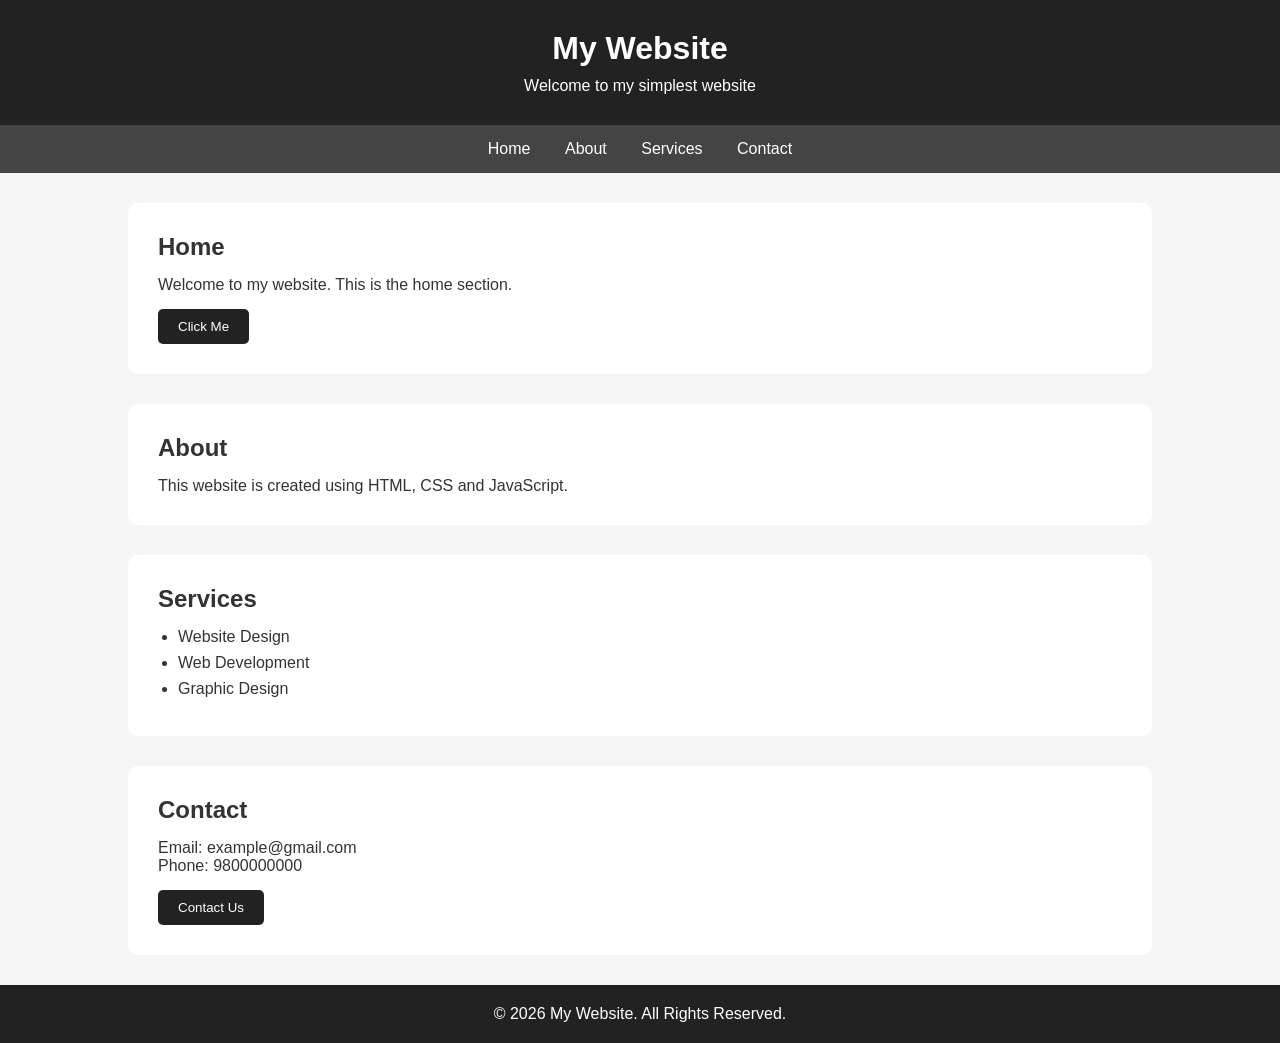
==== index.html @ 0f83b8d4 "YOYOY" ====
<!DOCTYPE html>
<html lang="en">
<head>
    <meta charset="UTF-8">
    <meta name="viewport" content="width=device-width, initial-scale=1.0">

    <title>My Website</title>

    <link rel="stylesheet" href="style.css">
</head>

<body>

    <!-- Header -->
    <header>
        <h1>My Website</h1>
        <p>Welcome to my simplest website</p>
    </header>

    <!-- Navigation -->
    <nav>
        <a href="#home">Home</a>
        <a href="#about">About</a>
        <a href="#services">Services</a>
        <a href="#contact">Contact</a>
    </nav>

    <!-- Home -->
    <section id="home">
        <h2>Home</h2>
        <p>
            Welcome to my website. This is the home section.
        </p>

        <button onclick="showMessage()">Click Me</button>
    </section>

    <!-- About -->
    <section id="about">
        <h2>About</h2>
        <p>
            This website is created using HTML, CSS and JavaScript.
        </p>
    </section>

    <!-- Services -->
    <section id="services">
        <h2>Services</h2>

        <ul>
            <li>Website Design</li>
            <li>Web Development</li>
            <li>Graphic Design</li>
        </ul>
    </section>

    <!-- Contact -->
    <section id="contact">
        <h2>Contact</h2>

        <p>Email: example@gmail.com</p>
        <p>Phone: 9800000000</p>

        <button onclick="contactMessage()">Contact Us</button>
    </section>

    <!-- Footer -->
    <footer>
        <p>&copy; 2026 My Website. All Rights Reserved.</p>
    </footer>

    <script src="script.js"></script>

</body>
</html>
---- style.css ----
* {
    margin: 0;
    padding: 0;
    box-sizing: border-box;
}

body {
    font-family: Arial, sans-serif;
    background-color: #f5f5f5;
    color: #333;
}

/* Header */
header {
    background-color: #222;
    color: white;
    text-align: center;
    padding: 30px;
}

header h1 {
    margin-bottom: 10px;
}

/* Navigation */
nav {
    background-color: #444;
    text-align: center;
    padding: 15px;
}

nav a {
    color: white;
    text-decoration: none;
    margin: 0 15px;
}

nav a:hover {
    color: yellow;
}

/* Sections */
section {
    background-color: white;
    width: 80%;
    margin: 30px auto;
    padding: 30px;
    border-radius: 10px;
}

section h2 {
    margin-bottom: 15px;
}

/* List */
ul {
    margin-left: 20px;
}

li {
    margin: 8px 0;
}

/* Button */
button {
    background-color: #222;
    color: white;
    border: none;
    padding: 10px 20px;
    margin-top: 15px;
    cursor: pointer;
    border-radius: 5px;
}

button:hover {
    background-color: #555;
}

/* Footer */
footer {
    background-color: #222;
    color: white;
    text-align: center;
    padding: 20px;
    margin-top: 30px;
}
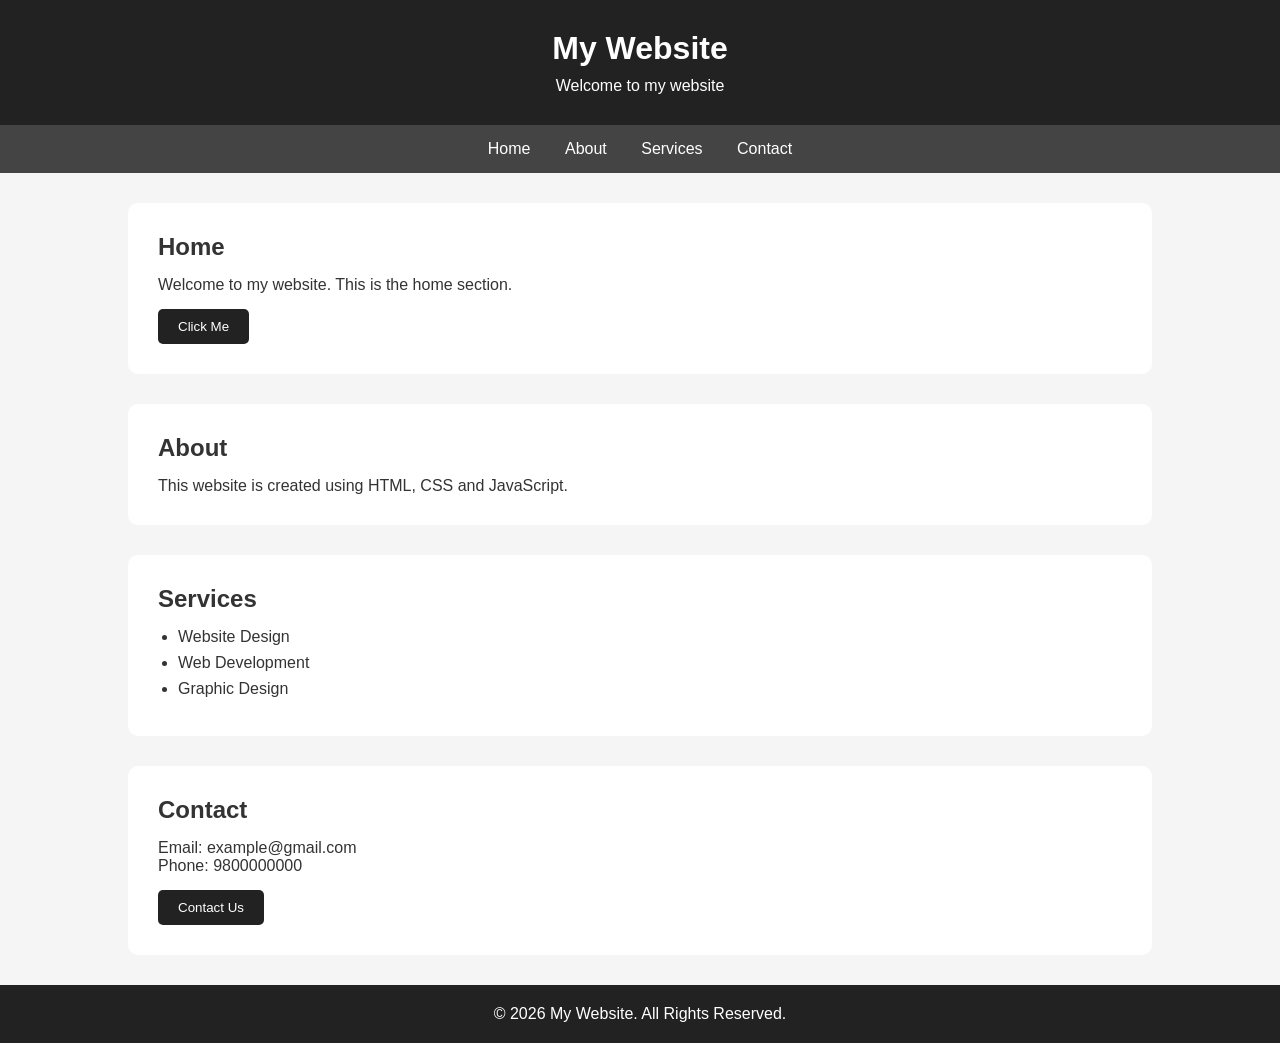
==== commit 876201a9: "nUUUUU" ====
--- a/index.html
+++ b/index.html
@@ -14,7 +14,7 @@
     <!-- Header -->
     <header>
         <h1>My Website</h1>
-        <p>Welcome to my simplest website</p>
+        <p>Welcome to my website</p>
     </header>
 
     <!-- Navigation -->
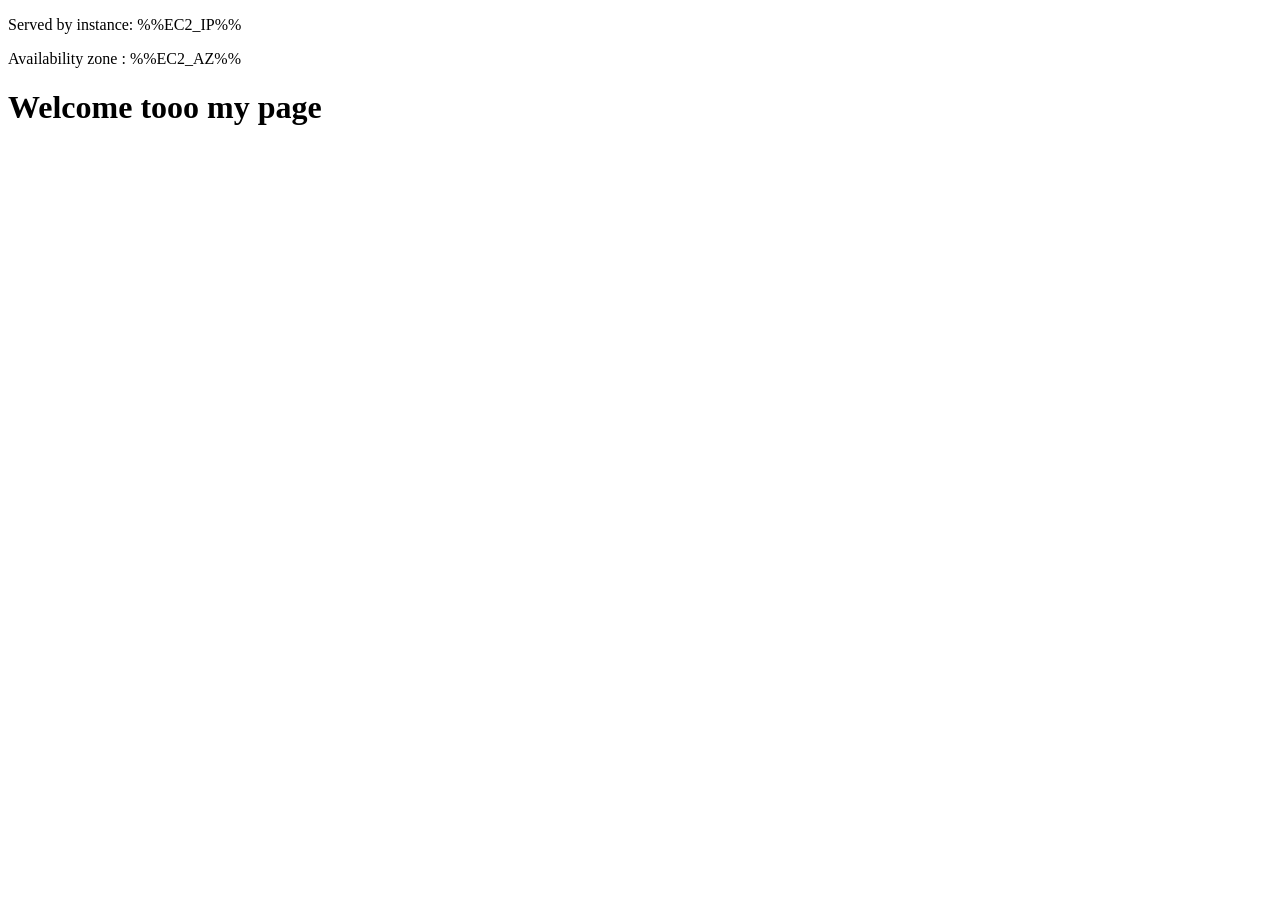
==== commit 720bc916: "YOAKKAKAKA" ====
--- a/index.html
+++ b/index.html
@@ -1,75 +1,12 @@
 <!DOCTYPE html>
-<html lang="en">
+<html>
 <head>
-    <meta charset="UTF-8">
-    <meta name="viewport" content="width=device-width, initial-scale=1.0">
-
-    <title>My Website</title>
-
-    <link rel="stylesheet" href="style.css">
+  <meta charset="UTF-8">
+  <title>My Site</title>
 </head>
-
 <body>
-
-    <!-- Header -->
-    <header>
-        <h1>My Website</h1>
-        <p>Welcome to my website</p>
-    </header>
-
-    <!-- Navigation -->
-    <nav>
-        <a href="#home">Home</a>
-        <a href="#about">About</a>
-        <a href="#services">Services</a>
-        <a href="#contact">Contact</a>
-    </nav>
-
-    <!-- Home -->
-    <section id="home">
-        <h2>Home</h2>
-        <p>
-            Welcome to my website. This is the home section.
-        </p>
-
-        <button onclick="showMessage()">Click Me</button>
-    </section>
-
-    <!-- About -->
-    <section id="about">
-        <h2>About</h2>
-        <p>
-            This website is created using HTML, CSS and JavaScript.
-        </p>
-    </section>
-
-    <!-- Services -->
-    <section id="services">
-        <h2>Services</h2>
-
-        <ul>
-            <li>Website Design</li>
-            <li>Web Development</li>
-            <li>Graphic Design</li>
-        </ul>
-    </section>
-
-    <!-- Contact -->
-    <section id="contact">
-        <h2>Contact</h2>
-
-        <p>Email: example@gmail.com</p>
-        <p>Phone: 9800000000</p>
-
-        <button onclick="contactMessage()">Contact Us</button>
-    </section>
-
-    <!-- Footer -->
-    <footer>
-        <p>&copy; 2026 My Website. All Rights Reserved.</p>
-    </footer>
-
-    <script src="script.js"></script>
-
+  <p>Served by instance: %%EC2_IP%%</p>
+  <p>Availability zone : %%EC2_AZ%%</p>
+  <h1>Welcome tooo my page</h1>
 </body>
 </html>
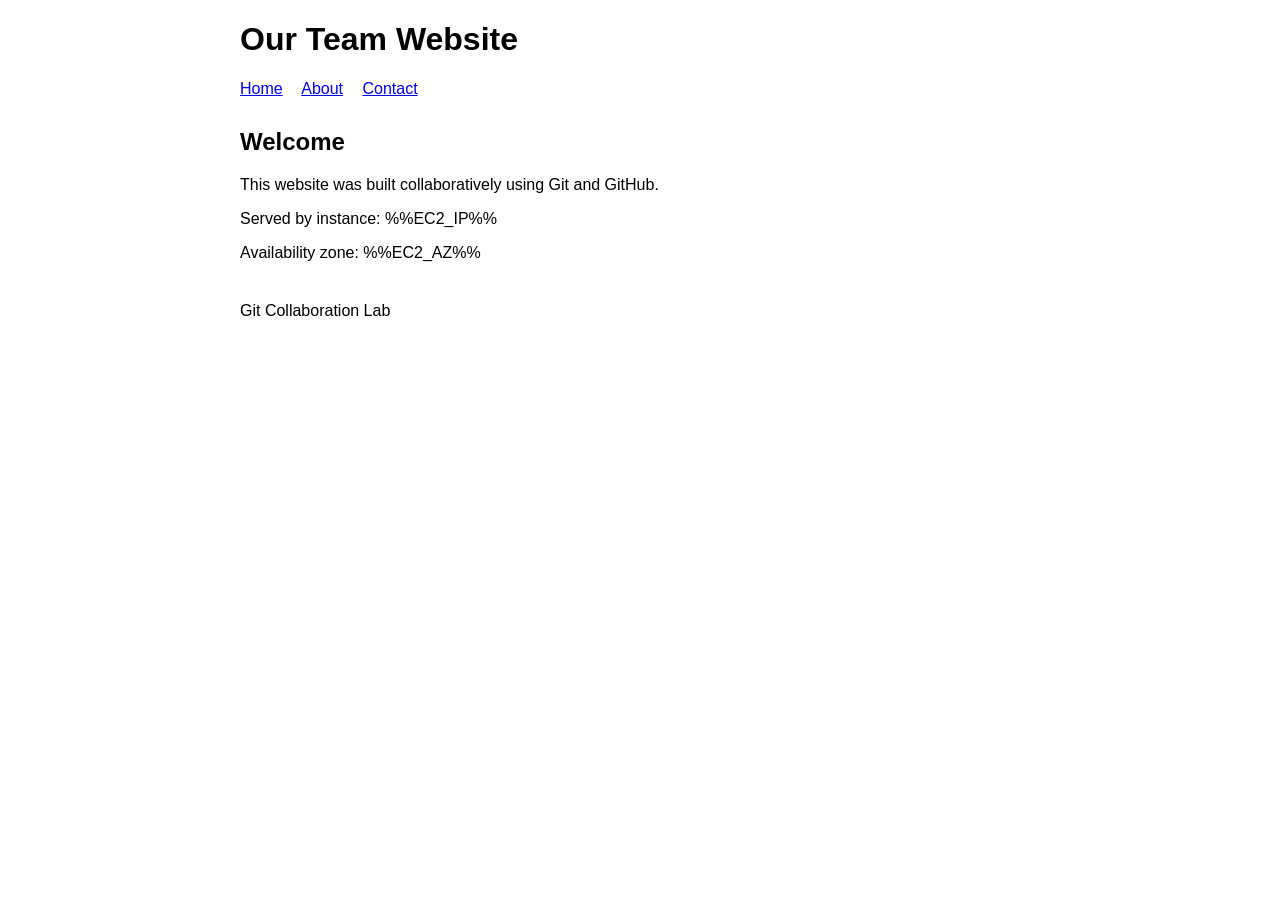
==== commit 305fe11b: "Create initial website" ====
--- a/index.html
+++ b/index.html
@@ -1,12 +1,34 @@
 <!DOCTYPE html>
-<html>
+<html lang="en">
 <head>
-  <meta charset="UTF-8">
-  <title>My Site</title>
+    <meta charset="UTF-8">
+    <meta name="viewport" content="width=device-width, initial-scale=1.0">
+    <title>Git Team Lab</title>
+    <link rel="stylesheet" href="style.css">
 </head>
+
 <body>
-  <p>Served by instance: %%EC2_IP%%</p>
-  <p>Availability zone : %%EC2_AZ%%</p>
-  <h1>Welcome tooo my page</h1>
+
+    <header>
+        <h1>Our Team Website</h1>
+
+        <nav>
+            <a href="index.html">Home</a>
+            <a href="about.html">About</a>
+            <a href="contact.html">Contact</a>
+        </nav>
+    </header>
+
+    <main>
+        <h2>Welcome</h2>
+        <p>This website was built collaboratively using Git and GitHub.</p>
+        <p>Served by instance: %%EC2_IP%%</p>
+			  <p>Availability zone: %%EC2_AZ%%</p>
+    </main>
+
+    <footer>
+        <p>Git Collaboration Lab</p>
+    </footer>
+
 </body>
 </html>
--- a/style.css
+++ b/style.css
@@ -0,0 +1,17 @@
+body {
+    font-family: Arial, sans-serif;
+    max-width: 800px;
+    margin: auto;
+}
+
+header {
+    margin-bottom: 30px;
+}
+
+nav a {
+    margin-right: 15px;
+}
+
+footer {
+    margin-top: 40px;
+}
